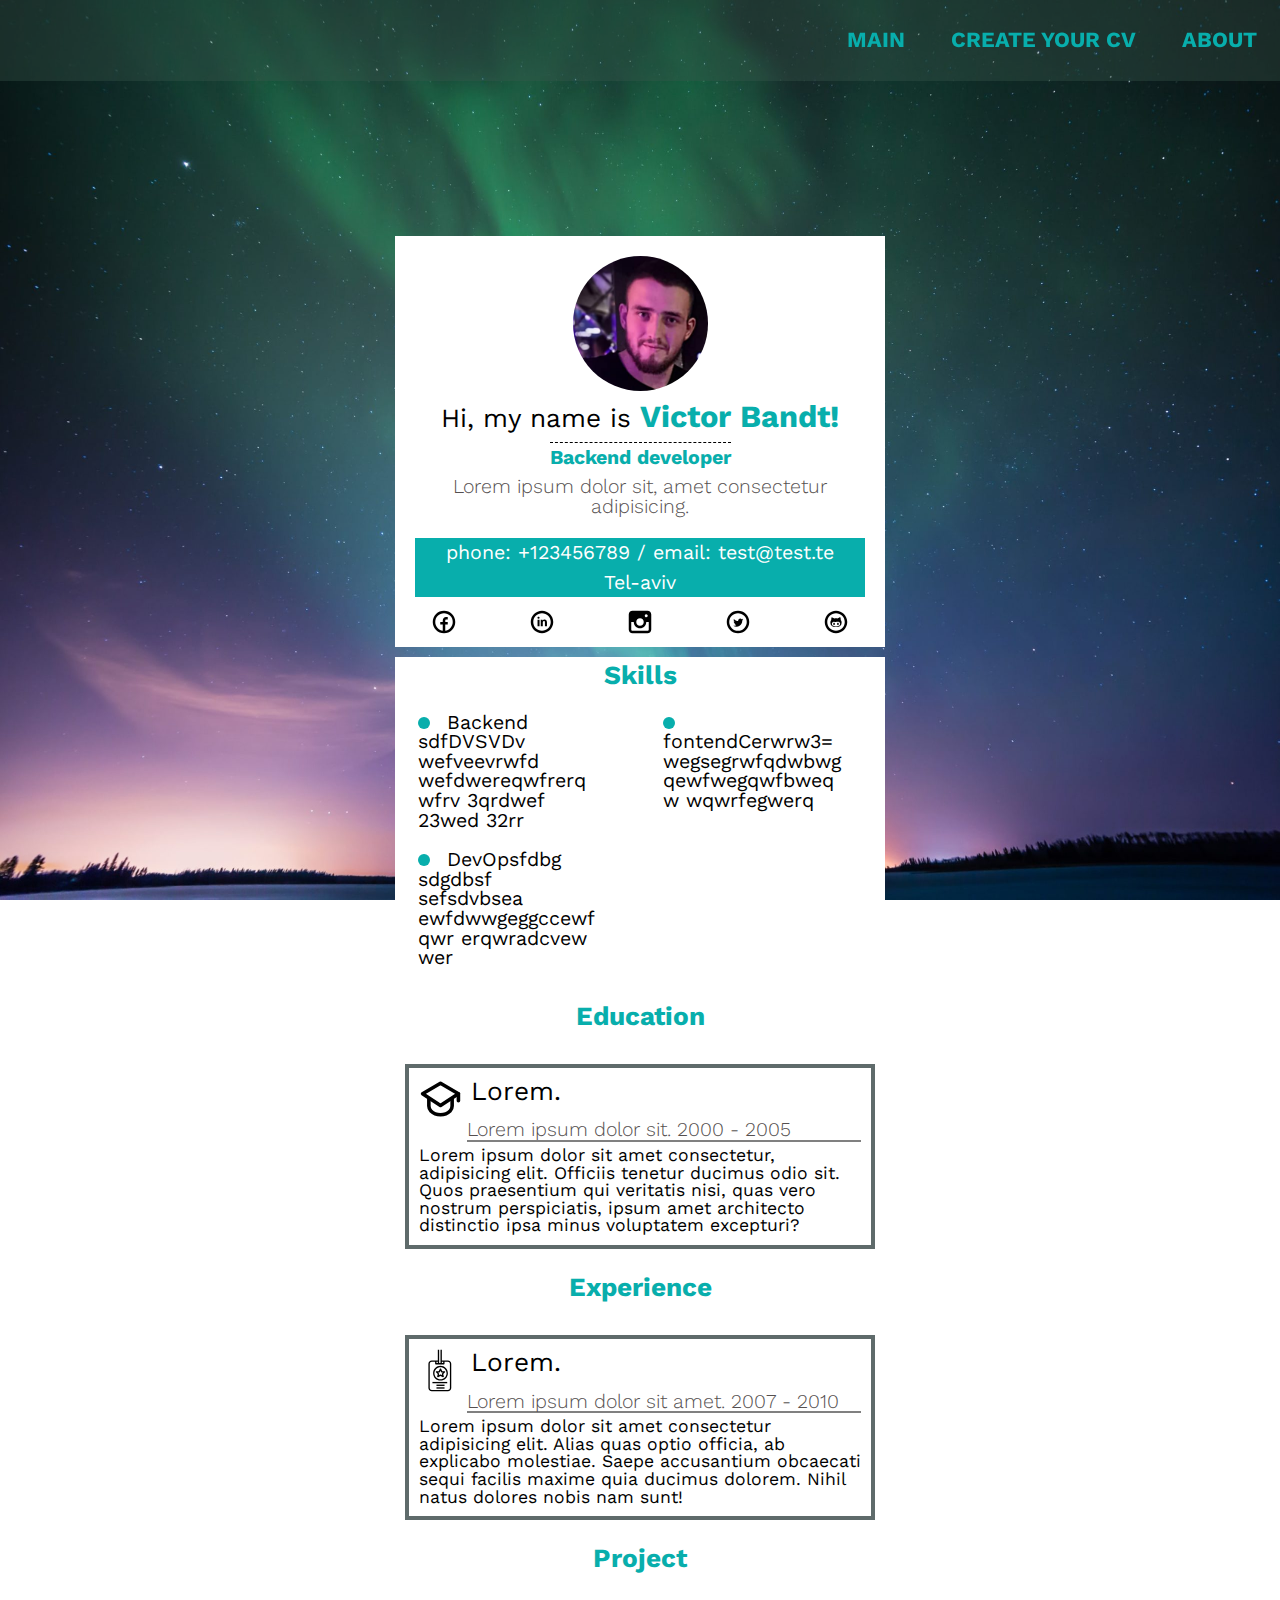
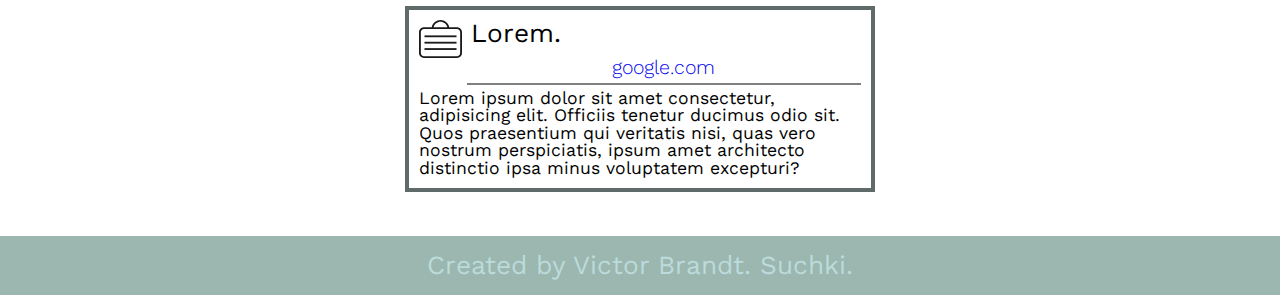
==== index.html @ d32e95c7 "first commit" ====
<!DOCTYPE html>
<html lang="en">

<head>
    <meta charset="UTF-8">
    <meta http-equiv="X-UA-Compatible" content="IE=edge">
    <meta name="viewport" content="width=device-width">
    <link rel="stylesheet" href="/css/style.css">
    <title>Document</title>
</head>

<body>
    <div class="wrapper">
        <script src="https://ajax.googleapis.com/ajax/libs/jquery/2.2.0/jquery.min.js"></script>
        <script src="/js/script.js"></script>

        <header class="header">
                <div class="header_body">
                    <div class="header_burger">
                        <span></span>
                    </div>
                    <nav class="header_menu">
                        <ul class="header_list">
                            <li>
                                <a href="#" class="header_link"> Main</a>
                            </li>
                            <li>
                                <a href="person_form.html" class="header_link">Create your CV</a>
                            </li>
                            <li>
                                <a href="#" class="header_link">About</a>
                            </li>
                        </ul>
                    </nav>
                </div>
        </header>

        <div class="main">
            <div class="content">

                <div class="avatar_photo">
                    <img src="/img/ava.png" alt="">
                </div>
                <div class="person_name">
                    <p>Hi, my name is <span>Victor Bandt!</span></p>
                </div>
                <div class="profession">
                    <p>Backend developer</p>
                </div>
                <div class="about">
                    <p>Lorem ipsum dolor sit, amet consectetur adipisicing.</p>
                </div>
                <div class="contact">
                    <p>phone: +123456789 / email: test@test.te</p> 
                    <p>Tel-aviv</p>
                </div>

                <div class="social">
                    <div class="social_fb">
                        <img src="/img/fb.svg" alt="">
                    </div>
                    <div class="social_li">
                        <img src="/img/li.svg" alt="">
                    </div>
                    <div class="social_in">
                        <img src="/img/in.svg" alt="">
                    </div>
                    <div class="social_tw">
                        <img src="/img/tw.svg" alt="">
                    </div>
                    <div class="social_git">
                        <img src="/img/git.svg" alt="">
                    </div>
                </div>
            </div>

            <div class="skills_wrapper">
                <div class="skills">
                    <div class="skills_title">
                        <p>Skills</p>
                    </div>
                    <div class="skills_content">
                        <div class="skills_conten_item">
                            <p>Backend sdfDVSVDv wefveevrwfd wefdwereqwfrerqwfrv 3qrdwef 23wed 32rr</p>
                        </div>
                        <div class="skills_conten_item">
                            <p>fontendCerwrw3= wegsegrwfqdwbwgqewfwegqwfbweqw wqwrfegwerq</p>
                        </div>
                        <div class="skills_conten_item">
                            <p>DevOpsfdbg sdgdbsf sefsdvbsea ewfdwwgeggccewfqwr erqwradcvew wer</p>
                        </div>
                    </div>
                </div>
            </div>

            <div class="education_wrapper">
                <div class="education">
                    <div class="education_title">
                        <p>Education</p>
                    </div>
                    <div class="education_content">
                        <div class="education_content_item">
                            <div class="speciality">
                                <img src="/img/un.svg" alt="">
                                Lorem.
                            </div>
                            <div class="university">
                                Lorem ipsum dolor sit. 2000 - 2005
                            </div>
                            <div class="education_discription">
                                Lorem ipsum dolor sit amet consectetur, adipisicing elit. Officiis tenetur ducimus odio sit.
                                Quos praesentium qui veritatis nisi, quas vero nostrum perspiciatis, ipsum amet architecto
                                distinctio ipsa minus voluptatem excepturi?
                            </div>
                        </div>
                    </div>
                </div>
            </div>

            <div class="experience_wrapper">
                <div class="experience">
                    <div class="experience_title">
                        <p>Experience</p>
                    </div>
                    <div class="experience_content">
                        <div class="experience_content_item">
                            <div class="position">
                                <img src="/img/ex.svg" alt="">
                                Lorem.
                            </div>
                            <div class="company">
                                Lorem ipsum dolor sit amet. 2007 - 2010
                            </div>
                            <div class="experience_discription">
                                Lorem ipsum dolor sit amet consectetur adipisicing elit. Alias quas optio officia, ab
                                explicabo molestiae. Saepe accusantium obcaecati sequi facilis maxime quia ducimus dolorem.
                                Nihil natus dolores nobis nam sunt!
                            </div>
                        </div>
                    </div>

                </div>
            </div>

            <div class="project_wrapper">
                <div class="project">
                    <div class="project_title">
                        <p>Project</p>
                    </div>
                    <div class="project_content">
                        <div class="project_content_item">
                            <div class="project_name">
                                <img src="/img/project.svg" alt="">
                                Lorem.
                            </div>
                            <div class="project_url">
                                <a href="https://google.com">google.com</a>
                            </div>
                            <div class="project_discription">
                                Lorem ipsum dolor sit amet consectetur, adipisicing elit. Officiis tenetur ducimus odio sit.
                                Quos praesentium qui veritatis nisi, quas vero nostrum perspiciatis, ipsum amet architecto
                                distinctio ipsa minus voluptatem excepturi?
                            </div>
                        </div>
                    </div>
                </div>

            </div>
        </div>

        <footer class="footer">
            <div class="footer__text">
                <p>Created by Victor Brandt. Suchki.</p>
            </div>
            
        </footer>
</body>

</html>
---- css/style.css ----
@import url("https://fonts.googleapis.com/css2?family=Work+Sans:ital,wght@0,100;0,200;0,300;0,400;0,500;0,600;0,700;0,800;0,900;1,100;1,200;1,300;1,400;1,500;1,600;1,700;1,800;1,900&display=swap");
* {
  padding: 0;
  margin: 0;
  border: 0;
}

*, *:before, *:after {
  -webkit-box-sizing: border-box;
  box-sizing: border-box;
}

:focus, :active {
  outline: none;
}

a:focus, a:active {
  outline: none;
}

nav, footer, header, aside {
  display: block;
}

html, body {
  height: 100%;
  width: 100%;
  font-size: 100%;
  line-height: 1;
  font-size: 14px;
  -ms-text-size-adjust: 100%;
  -moz-text-size-adjust: 100%;
  -webkit-text-size-adjust: 100%;
}

input, button, textarea {
  font-family: inherit;
}

input::-ms-clear {
  display: none;
}

button {
  cursor: pointer;
}

button::-moz-focus-inner {
  padding: 0;
  border: 0;
}

a, a:visited {
  text-decoration: none;
}

a:hover {
  text-decoration: none;
}

ul li {
  list-style: none;
}

img {
  vertical-align: top;
}

h1, h2, h3, h4, h5, h6 {
  font-size: inherit;
  font-weight: inherit;
}

body {
  background: url("/img/back.jpg") 0 0/100% 100% repeat;
  height: 100%;
  background-attachment: fixed;
}

.wrapper {
  margin: 40px 0px 20px 0px;
  font-family: "Work Sans";
  min-height: 100%;
  display: -webkit-box;
  display: -ms-flexbox;
  display: flex;
  -webkit-box-orient: vertical;
  -webkit-box-direction: normal;
      -ms-flex-direction: column;
          flex-direction: column;
}

.header {
  position: fixed;
  top: 0%;
  width: 100%;
  border: 20px;
  z-index: 50;
}
@media (min-width: 1180px) {
  .header {
    padding: calc(10px + 13 * ((100vw - 320px) / 960));
  }
}
@media (max-width: 1180px) {
  .header {
    padding: calc(10px + 13 * ((100vw - 320px) / 960));
  }
}

.header::before {
  content: "";
  position: absolute;
  top: 0;
  left: 0;
  width: 100%;
  height: 100%;
  background-color: #3a574e5d;
  z-index: 3;
}

.header_logo {
  -webkit-box-flex: 0;
      -ms-flex: 0 0 60px;
          flex: 0 0 60px;
  border-radius: 50%;
  overflow: hidden;
  z-index: 3;
}

.header_logo img {
  max-width: 100%;
}

.header_body {
  position: relative;
  display: -webkit-box;
  display: -ms-flexbox;
  display: flex;
  -webkit-box-pack: end;
      -ms-flex-pack: end;
          justify-content: end;
  -webkit-box-align: center;
      -ms-flex-align: center;
          align-items: center;
}
@media (min-width: 1180px) {
  .header_body {
    height: calc(15px + 19.5 * ((100vw - 320px) / 960));
  }
}
@media (max-width: 1180px) {
  .header_body {
    height: calc(15px + 19.5 * ((100vw - 320px) / 960));
  }
}

.header_list {
  display: -webkit-box;
  display: -ms-flexbox;
  display: flex;
}

.header_list li {
  list-style: none;
  z-index: 3;
}
@media (min-width: 1180px) {
  .header_list li {
    margin-left: calc(20px + 26 * ((100vw - 320px) / 960));
  }
}
@media (max-width: 1180px) {
  .header_list li {
    margin-left: calc(20px + 26 * ((100vw - 320px) / 960));
  }
}
.header_list li a {
  color: #08aeac;
  font-weight: bold;
}
@media (min-width: 1180px) {
  .header_list li a {
    font-size: calc(12px + 9.6 * ((100vw - 320px) / 960));
  }
}
@media (max-width: 1180px) {
  .header_list li a {
    font-size: calc(12px + 9.6 * ((100vw - 320px) / 960));
  }
}
.header_list li a:hover {
  color: #0460eb;
  -webkit-transition-duration: 1.5s;
          transition-duration: 1.5s;
}

.header_link {
  color: black;
  text-transform: uppercase;
  font-size: 18px;
  text-decoration: none;
}

.header_burger {
  display: none;
}

@media (max-width: 767px) {
  body.lock {
    overflow: hidden;
  }
}
@media (max-width: 767px) and (min-width: 1180px) {
  .header_body {
    height: calc(20px + 36 * ((100vw - 320px) / 960));
  }
}
@media (max-width: 767px) and (max-width: 1180px) {
  .header_body {
    height: calc(20px + 36 * ((100vw - 320px) / 960));
  }
}
@media (max-width: 767px) {
  .header_burger {
    display: block;
    position: relative;
    width: 30px;
    height: 20px;
    z-index: 3;
  }
}
@media (max-width: 767px) {
  .header_burger::after,
.header_burger::before {
    content: "";
    background-color: #08aeac;
    position: absolute;
    width: 100%;
    height: 2px;
    -webkit-transition: all 0.3s ease 0s;
    transition: all 0.3s ease 0s;
  }
}
@media (max-width: 767px) {
  .header_burger::before {
    top: 0;
  }
}
@media (max-width: 767px) {
  .header_burger::after {
    bottom: 0;
  }
}
@media (max-width: 767px) {
  .header_burger span {
    position: absolute;
    left: 0;
    width: 100%;
    height: 2px;
    top: 9px;
    background-color: #08aeac;
  }
}
@media (max-width: 767px) {
  .header_burger.active span {
    -webkit-transform: scale(0);
            transform: scale(0);
    -webkit-transition: all 0.3s ease 0s;
    transition: all 0.3s ease 0s;
  }
}
@media (max-width: 767px) {
  .header_burger.active::before {
    -webkit-transform: rotate(45deg);
            transform: rotate(45deg);
    top: 9px;
    -webkit-transition: all 0.3s ease 0s;
    transition: all 0.3s ease 0s;
  }
}
@media (max-width: 767px) {
  .header_burger.active::after {
    -webkit-transform: rotate(-45deg);
            transform: rotate(-45deg);
    bottom: 9px;
    -webkit-transition: all 0.3s ease 0s;
    transition: all 0.3s ease 0s;
  }
}
@media (max-width: 767px) {
  .header_menu {
    position: fixed;
    top: -100%;
    left: 0;
    width: 100%;
    height: 100%;
    background-color: #08aeac;
    padding: 70px 10px 20px 10px;
    overflow: auto;
    -webkit-transition: all 0.3s ease 0s;
    transition: all 0.3s ease 0s;
  }
}
@media (max-width: 767px) {
  .header_menu.active {
    top: 0;
    -webkit-transition: all 0.3s ease 0s;
    transition: all 0.3s ease 0s;
  }
}
@media (max-width: 767px) {
  .header_list {
    width: 100%;
    display: -webkit-box;
    display: -ms-flexbox;
    display: flex;
    -webkit-box-orient: vertical;
    -webkit-box-direction: normal;
        -ms-flex-direction: column;
            flex-direction: column;
    -webkit-box-pack: center;
        -ms-flex-pack: center;
            justify-content: center;
  }
}
@media (max-width: 767px) {
  .header_list li {
    margin: 30px auto;
    border-bottom: 2px solid #0460eb62;
  }
  .header_list li a {
    color: #cecef7;
    text-align: center;
  }
}
@media (max-width: 767px) and (min-width: 1180px) {
  .header_list li a {
    font-size: calc(14px + 70.2 * ((100vw - 320px) / 960));
  }
}
@media (max-width: 767px) and (max-width: 1180px) {
  .header_list li a {
    font-size: calc(14px + 70.2 * ((100vw - 320px) / 960));
  }
}
@media (max-width: 767px) {
  .header_list li a:hover {
    color: #efeff7;
  }
}
.main {
  -webkit-box-flex: 1;
      -ms-flex: 1 1 auto;
          flex: 1 1 auto;
}

.content {
  background-color: #ffffff;
  margin: 0px auto;
  display: -webkit-box;
  display: -ms-flexbox;
  display: flex;
  -webkit-box-orient: vertical;
  -webkit-box-direction: normal;
      -ms-flex-direction: column;
          flex-direction: column;
}
@media (min-width: 1180px) {
  .content {
    margin-top: calc(120px + 76 * ((100vw - 320px) / 960));
  }
}
@media (max-width: 1180px) {
  .content {
    margin-top: calc(120px + 76 * ((100vw - 320px) / 960));
  }
}
@media (min-width: 1180px) {
  .content {
    font-size: calc(12px + 27.6 * ((100vw - 320px) / 960));
  }
}
@media (max-width: 1180px) {
  .content {
    font-size: calc(12px + 27.6 * ((100vw - 320px) / 960));
  }
}
@media (min-width: 1180px) {
  .content {
    width: calc(300px + 190 * ((100vw - 320px) / 960));
  }
}
@media (max-width: 1180px) {
  .content {
    width: calc(300px + 190 * ((100vw - 320px) / 960));
  }
}

.avatar_photo {
  margin: 0px auto;
  margin-top: 20px;
  overflow: hidden;
}
@media (min-width: 1180px) {
  .avatar_photo {
    width: calc(50px + 85 * ((100vw - 320px) / 960));
  }
}
@media (max-width: 1180px) {
  .avatar_photo {
    width: calc(50px + 85 * ((100vw - 320px) / 960));
  }
}
@media (min-width: 1180px) {
  .avatar_photo {
    height: calc(50px + 85 * ((100vw - 320px) / 960));
  }
}
@media (max-width: 1180px) {
  .avatar_photo {
    height: calc(50px + 85 * ((100vw - 320px) / 960));
  }
}
.avatar_photo img {
  width: 100%;
  height: 100%;
  -o-object-fit: cover;
     object-fit: cover;
  border-radius: 50%;
}

.person_name {
  margin: 0px auto;
  margin-top: 10px;
}
@media (min-width: 1180px) {
  .person_name p {
    font-size: calc(14px + 12.2 * ((100vw - 320px) / 960));
  }
}
@media (max-width: 1180px) {
  .person_name p {
    font-size: calc(14px + 12.2 * ((100vw - 320px) / 960));
  }
}
.person_name p span {
  color: #08aeac;
  font-weight: bold;
}
@media (min-width: 1180px) {
  .person_name p span {
    font-size: calc(16px + 14.8 * ((100vw - 320px) / 960));
  }
}
@media (max-width: 1180px) {
  .person_name p span {
    font-size: calc(16px + 14.8 * ((100vw - 320px) / 960));
  }
}

.profession {
  margin: 0 auto;
  margin-top: 10px;
  border-top: 1px dashed black;
}
.profession p {
  color: #08aeac;
  font-weight: bold;
  margin-top: 5px;
}
@media (min-width: 1180px) {
  .profession p {
    font-size: calc(12px + 7.6 * ((100vw - 320px) / 960));
  }
}
@media (max-width: 1180px) {
  .profession p {
    font-size: calc(12px + 7.6 * ((100vw - 320px) / 960));
  }
}

.about {
  margin: 0 20px;
  margin-top: 10px;
}
@media (min-width: 1180px) {
  .about {
    margin-bottom: calc(5px + 6.5 * ((100vw - 320px) / 960));
  }
}
@media (max-width: 1180px) {
  .about {
    margin-bottom: calc(5px + 6.5 * ((100vw - 320px) / 960));
  }
}
.about p {
  font-weight: 300;
  text-align: center;
  color: #555050;
}
@media (min-width: 1180px) {
  .about p {
    font-size: calc(12px + 7.6 * ((100vw - 320px) / 960));
  }
}
@media (max-width: 1180px) {
  .about p {
    font-size: calc(12px + 7.6 * ((100vw - 320px) / 960));
  }
}

.contact {
  background-color: #08aeac;
  margin: 10px 20px;
  display: -webkit-box;
  display: -ms-flexbox;
  display: flex;
  -webkit-box-orient: vertical;
  -webkit-box-direction: normal;
      -ms-flex-direction: column;
          flex-direction: column;
}
@media (min-width: 1180px) {
  .contact {
    height: calc(30px + 29 * ((100vw - 320px) / 960));
  }
}
@media (max-width: 1180px) {
  .contact {
    height: calc(30px + 29 * ((100vw - 320px) / 960));
  }
}
.contact p {
  color: white;
  margin: auto auto;
}
@media (min-width: 1180px) {
  .contact p {
    font-size: calc(12px + 7.6 * ((100vw - 320px) / 960));
  }
}
@media (max-width: 1180px) {
  .contact p {
    font-size: calc(12px + 7.6 * ((100vw - 320px) / 960));
  }
}

.social {
  margin: 0px 0px;
  display: -webkit-box;
  display: -ms-flexbox;
  display: flex;
  width: 100%;
  -ms-flex-pack: distribute;
      justify-content: space-around;
  margin-bottom: 10px;
}
@media (min-width: 1180px) {
  .social .social_fb {
    height: calc(12px + 17.6 * ((100vw - 320px) / 960));
  }
}
@media (max-width: 1180px) {
  .social .social_fb {
    height: calc(12px + 17.6 * ((100vw - 320px) / 960));
  }
}
@media (min-width: 1180px) {
  .social .social_fb {
    width: calc(12px + 17.6 * ((100vw - 320px) / 960));
  }
}
@media (max-width: 1180px) {
  .social .social_fb {
    width: calc(12px + 17.6 * ((100vw - 320px) / 960));
  }
}
@media (min-width: 1180px) {
  .social .social_fb img {
    height: calc(12px + 17.6 * ((100vw - 320px) / 960));
  }
}
@media (max-width: 1180px) {
  .social .social_fb img {
    height: calc(12px + 17.6 * ((100vw - 320px) / 960));
  }
}
@media (min-width: 1180px) {
  .social .social_fb img {
    width: calc(12px + 17.6 * ((100vw - 320px) / 960));
  }
}
@media (max-width: 1180px) {
  .social .social_fb img {
    width: calc(12px + 17.6 * ((100vw - 320px) / 960));
  }
}
.social .social_fb:hover {
  background-color: rgba(0, 0, 255, 0.308);
  -webkit-transition-duration: 0.8s;
          transition-duration: 0.8s;
  border-radius: 70%;
}
@media (min-width: 1180px) {
  .social .social_li {
    height: calc(12px + 17.6 * ((100vw - 320px) / 960));
  }
}
@media (max-width: 1180px) {
  .social .social_li {
    height: calc(12px + 17.6 * ((100vw - 320px) / 960));
  }
}
@media (min-width: 1180px) {
  .social .social_li {
    width: calc(12px + 17.6 * ((100vw - 320px) / 960));
  }
}
@media (max-width: 1180px) {
  .social .social_li {
    width: calc(12px + 17.6 * ((100vw - 320px) / 960));
  }
}
@media (min-width: 1180px) {
  .social .social_li img {
    height: calc(12px + 17.6 * ((100vw - 320px) / 960));
  }
}
@media (max-width: 1180px) {
  .social .social_li img {
    height: calc(12px + 17.6 * ((100vw - 320px) / 960));
  }
}
@media (min-width: 1180px) {
  .social .social_li img {
    width: calc(12px + 17.6 * ((100vw - 320px) / 960));
  }
}
@media (max-width: 1180px) {
  .social .social_li img {
    width: calc(12px + 17.6 * ((100vw - 320px) / 960));
  }
}
.social .social_li:hover {
  background-color: rgba(0, 0, 255, 0.308);
  -webkit-transition-duration: 0.8s;
          transition-duration: 0.8s;
  border-radius: 70%;
}
@media (min-width: 1180px) {
  .social .social_in {
    height: calc(12px + 17.6 * ((100vw - 320px) / 960));
  }
}
@media (max-width: 1180px) {
  .social .social_in {
    height: calc(12px + 17.6 * ((100vw - 320px) / 960));
  }
}
@media (min-width: 1180px) {
  .social .social_in {
    width: calc(12px + 17.6 * ((100vw - 320px) / 960));
  }
}
@media (max-width: 1180px) {
  .social .social_in {
    width: calc(12px + 17.6 * ((100vw - 320px) / 960));
  }
}
@media (min-width: 1180px) {
  .social .social_in img {
    height: calc(12px + 17.6 * ((100vw - 320px) / 960));
  }
}
@media (max-width: 1180px) {
  .social .social_in img {
    height: calc(12px + 17.6 * ((100vw - 320px) / 960));
  }
}
@media (min-width: 1180px) {
  .social .social_in img {
    width: calc(12px + 17.6 * ((100vw - 320px) / 960));
  }
}
@media (max-width: 1180px) {
  .social .social_in img {
    width: calc(12px + 17.6 * ((100vw - 320px) / 960));
  }
}
.social .social_in:hover {
  background-color: rgba(0, 0, 255, 0.308);
  -webkit-transition-duration: 0.8s;
          transition-duration: 0.8s;
  border-radius: 20%;
}
@media (min-width: 1180px) {
  .social .social_tw {
    height: calc(12px + 17.6 * ((100vw - 320px) / 960));
  }
}
@media (max-width: 1180px) {
  .social .social_tw {
    height: calc(12px + 17.6 * ((100vw - 320px) / 960));
  }
}
@media (min-width: 1180px) {
  .social .social_tw {
    width: calc(12px + 17.6 * ((100vw - 320px) / 960));
  }
}
@media (max-width: 1180px) {
  .social .social_tw {
    width: calc(12px + 17.6 * ((100vw - 320px) / 960));
  }
}
@media (min-width: 1180px) {
  .social .social_tw img {
    height: calc(12px + 17.6 * ((100vw - 320px) / 960));
  }
}
@media (max-width: 1180px) {
  .social .social_tw img {
    height: calc(12px + 17.6 * ((100vw - 320px) / 960));
  }
}
@media (min-width: 1180px) {
  .social .social_tw img {
    width: calc(12px + 17.6 * ((100vw - 320px) / 960));
  }
}
@media (max-width: 1180px) {
  .social .social_tw img {
    width: calc(12px + 17.6 * ((100vw - 320px) / 960));
  }
}
.social .social_tw:hover {
  background-color: rgba(0, 0, 255, 0.308);
  border-radius: 70%;
  -webkit-transition-duration: 0.8s;
          transition-duration: 0.8s;
}
@media (min-width: 1180px) {
  .social .social_git {
    height: calc(12px + 17.6 * ((100vw - 320px) / 960));
  }
}
@media (max-width: 1180px) {
  .social .social_git {
    height: calc(12px + 17.6 * ((100vw - 320px) / 960));
  }
}
@media (min-width: 1180px) {
  .social .social_git {
    width: calc(12px + 17.6 * ((100vw - 320px) / 960));
  }
}
@media (max-width: 1180px) {
  .social .social_git {
    width: calc(12px + 17.6 * ((100vw - 320px) / 960));
  }
}
@media (min-width: 1180px) {
  .social .social_git img {
    height: calc(12px + 17.6 * ((100vw - 320px) / 960));
  }
}
@media (max-width: 1180px) {
  .social .social_git img {
    height: calc(12px + 17.6 * ((100vw - 320px) / 960));
  }
}
@media (min-width: 1180px) {
  .social .social_git img {
    width: calc(12px + 17.6 * ((100vw - 320px) / 960));
  }
}
@media (max-width: 1180px) {
  .social .social_git img {
    width: calc(12px + 17.6 * ((100vw - 320px) / 960));
  }
}
.social .social_git:hover {
  background-color: rgba(0, 0, 255, 0.308);
  border-radius: 70%;
  -webkit-transition-duration: 0.8s;
          transition-duration: 0.8s;
}

.skills {
  background-color: #ffffff;
  margin: 0px auto;
  margin-top: 10px;
  display: -webkit-box;
  display: -ms-flexbox;
  display: flex;
  -webkit-box-orient: vertical;
  -webkit-box-direction: normal;
      -ms-flex-direction: column;
          flex-direction: column;
}
@media (min-width: 1180px) {
  .skills {
    width: calc(300px + 190 * ((100vw - 320px) / 960));
  }
}
@media (max-width: 1180px) {
  .skills {
    width: calc(300px + 190 * ((100vw - 320px) / 960));
  }
}

.skills_title {
  display: -webkit-box;
  display: -ms-flexbox;
  display: flex;
  -webkit-box-orient: vertical;
  -webkit-box-direction: normal;
      -ms-flex-direction: column;
          flex-direction: column;
  margin: 0px auto;
  width: 100%;
  cursor: pointer;
}
@media (min-width: 1180px) {
  .skills_title {
    height: calc(20px + 16 * ((100vw - 320px) / 960));
  }
}
@media (max-width: 1180px) {
  .skills_title {
    height: calc(20px + 16 * ((100vw - 320px) / 960));
  }
}
.skills_title p {
  margin: auto auto;
  color: #08aeac;
  font-weight: bold;
}
@media (min-width: 1180px) {
  .skills_title p {
    font-size: calc(14px + 12.2 * ((100vw - 320px) / 960));
  }
}
@media (max-width: 1180px) {
  .skills_title p {
    font-size: calc(14px + 12.2 * ((100vw - 320px) / 960));
  }
}

.skills_title:hover {
  background-color: #08aeac;
  -webkit-transition-duration: 1.5s;
          transition-duration: 1.5s;
}
.skills_title:hover p {
  color: white;
  -webkit-transition-duration: 1.5s;
          transition-duration: 1.5s;
}

.skills_content {
  margin-top: 20px;
  display: -webkit-box;
  display: -ms-flexbox;
  display: flex;
  -ms-flex-wrap: wrap;
      flex-wrap: wrap;
  -webkit-box-pack: justify;
      -ms-flex-pack: justify;
          justify-content: space-between;
}

@media (min-width: 1180px) {
  .skills_conten_item {
    width: calc(150px + 95 * ((100vw - 320px) / 960));
  }
}
@media (max-width: 1180px) {
  .skills_conten_item {
    width: calc(150px + 95 * ((100vw - 320px) / 960));
  }
}
.skills_conten_item p {
  margin-bottom: 20px;
  word-wrap: break-word;
  text-align: left;
}
@media (min-width: 1180px) {
  .skills_conten_item p {
    margin-left: calc(10px + 13 * ((100vw - 320px) / 960));
  }
}
@media (max-width: 1180px) {
  .skills_conten_item p {
    margin-left: calc(10px + 13 * ((100vw - 320px) / 960));
  }
}
@media (min-width: 1180px) {
  .skills_conten_item p {
    width: calc(100px + 80 * ((100vw - 320px) / 960));
  }
}
@media (max-width: 1180px) {
  .skills_conten_item p {
    width: calc(100px + 80 * ((100vw - 320px) / 960));
  }
}
@media (min-width: 1180px) {
  .skills_conten_item p {
    font-size: calc(12px + 7.6 * ((100vw - 320px) / 960));
  }
}
@media (max-width: 1180px) {
  .skills_conten_item p {
    font-size: calc(12px + 7.6 * ((100vw - 320px) / 960));
  }
}
.skills_conten_item p:before {
  content: " ";
  background-color: #08aeac;
  display: inline-block;
  border-radius: 50%;
}
@media (min-width: 1180px) {
  .skills_conten_item p:before {
    width: calc(6px + 5.8 * ((100vw - 320px) / 960));
  }
}
@media (max-width: 1180px) {
  .skills_conten_item p:before {
    width: calc(6px + 5.8 * ((100vw - 320px) / 960));
  }
}
@media (min-width: 1180px) {
  .skills_conten_item p:before {
    height: calc(6px + 5.8 * ((100vw - 320px) / 960));
  }
}
@media (max-width: 1180px) {
  .skills_conten_item p:before {
    height: calc(6px + 5.8 * ((100vw - 320px) / 960));
  }
}
@media (min-width: 1180px) {
  .skills_conten_item p:before {
    margin-right: calc(8px + 9.4 * ((100vw - 320px) / 960));
  }
}
@media (max-width: 1180px) {
  .skills_conten_item p:before {
    margin-right: calc(8px + 9.4 * ((100vw - 320px) / 960));
  }
}

.education {
  background-color: #ffffff;
  margin: 0px auto;
  margin-top: 10px;
  display: -webkit-box;
  display: -ms-flexbox;
  display: flex;
  -webkit-box-orient: vertical;
  -webkit-box-direction: normal;
      -ms-flex-direction: column;
          flex-direction: column;
}
@media (min-width: 1180px) {
  .education {
    width: calc(300px + 190 * ((100vw - 320px) / 960));
  }
}
@media (max-width: 1180px) {
  .education {
    width: calc(300px + 190 * ((100vw - 320px) / 960));
  }
}

.education_title {
  display: -webkit-box;
  display: -ms-flexbox;
  display: flex;
  -webkit-box-orient: vertical;
  -webkit-box-direction: normal;
      -ms-flex-direction: column;
          flex-direction: column;
  margin: 0px auto;
  width: 100%;
  cursor: pointer;
}
@media (min-width: 1180px) {
  .education_title {
    height: calc(20px + 16 * ((100vw - 320px) / 960));
  }
}
@media (max-width: 1180px) {
  .education_title {
    height: calc(20px + 16 * ((100vw - 320px) / 960));
  }
}
.education_title p {
  margin: auto auto;
  color: #08aeac;
  font-weight: bold;
}
@media (min-width: 1180px) {
  .education_title p {
    font-size: calc(14px + 12.2 * ((100vw - 320px) / 960));
  }
}
@media (max-width: 1180px) {
  .education_title p {
    font-size: calc(14px + 12.2 * ((100vw - 320px) / 960));
  }
}

.education_title:hover {
  background-color: #08aeac;
  -webkit-transition-duration: 1.5s;
          transition-duration: 1.5s;
}
.education_title:hover p {
  color: white;
  -webkit-transition-duration: 1.5s;
          transition-duration: 1.5s;
}

.education_content {
  margin-top: 20px;
  display: -webkit-box;
  display: -ms-flexbox;
  display: flex;
  -ms-flex-wrap: wrap;
      flex-wrap: wrap;
  -webkit-box-pack: justify;
      -ms-flex-pack: justify;
          justify-content: space-between;
}

.education_content_item {
  margin: 10px;
  padding: 10px;
  border: 4px solid rgba(42, 58, 58, 0.753);
}

@media (min-width: 1180px) {
  .speciality {
    font-size: calc(14px + 12.2 * ((100vw - 320px) / 960));
  }
}
@media (max-width: 1180px) {
  .speciality {
    font-size: calc(14px + 12.2 * ((100vw - 320px) / 960));
  }
}
@media (min-width: 1180px) {
  .speciality img {
    width: calc(22px + 20.6 * ((100vw - 320px) / 960));
  }
}
@media (max-width: 1180px) {
  .speciality img {
    width: calc(22px + 20.6 * ((100vw - 320px) / 960));
  }
}

.university {
  border-bottom: 2px solid gray;
  font-weight: 300;
  color: #555050;
}
@media (min-width: 1180px) {
  .university {
    margin-left: calc(25px + 22.5 * ((100vw - 320px) / 960));
  }
}
@media (max-width: 1180px) {
  .university {
    margin-left: calc(25px + 22.5 * ((100vw - 320px) / 960));
  }
}
@media (min-width: 1180px) {
  .university {
    font-size: calc(12px + 7.6 * ((100vw - 320px) / 960));
  }
}
@media (max-width: 1180px) {
  .university {
    font-size: calc(12px + 7.6 * ((100vw - 320px) / 960));
  }
}

.education_discription {
  margin-top: 5px;
}
@media (min-width: 1180px) {
  .education_discription {
    font-size: calc(12px + 5.6 * ((100vw - 320px) / 960));
  }
}
@media (max-width: 1180px) {
  .education_discription {
    font-size: calc(12px + 5.6 * ((100vw - 320px) / 960));
  }
}

.experience {
  background-color: #ffffff;
  margin: 0px auto;
  margin-top: 10px;
  display: -webkit-box;
  display: -ms-flexbox;
  display: flex;
  -webkit-box-orient: vertical;
  -webkit-box-direction: normal;
      -ms-flex-direction: column;
          flex-direction: column;
}
@media (min-width: 1180px) {
  .experience {
    width: calc(300px + 190 * ((100vw - 320px) / 960));
  }
}
@media (max-width: 1180px) {
  .experience {
    width: calc(300px + 190 * ((100vw - 320px) / 960));
  }
}

.experience_title {
  display: -webkit-box;
  display: -ms-flexbox;
  display: flex;
  -webkit-box-orient: vertical;
  -webkit-box-direction: normal;
      -ms-flex-direction: column;
          flex-direction: column;
  margin: 0px auto;
  width: 100%;
  cursor: pointer;
}
@media (min-width: 1180px) {
  .experience_title {
    height: calc(20px + 16 * ((100vw - 320px) / 960));
  }
}
@media (max-width: 1180px) {
  .experience_title {
    height: calc(20px + 16 * ((100vw - 320px) / 960));
  }
}
.experience_title p {
  margin: auto auto;
  color: #08aeac;
  font-weight: bold;
}
@media (min-width: 1180px) {
  .experience_title p {
    font-size: calc(14px + 12.2 * ((100vw - 320px) / 960));
  }
}
@media (max-width: 1180px) {
  .experience_title p {
    font-size: calc(14px + 12.2 * ((100vw - 320px) / 960));
  }
}

.experience_title:hover {
  background-color: #08aeac;
  -webkit-transition-duration: 1.5s;
          transition-duration: 1.5s;
}
.experience_title:hover p {
  color: white;
  -webkit-transition-duration: 1.5s;
          transition-duration: 1.5s;
}

.experience_content {
  margin-top: 20px;
  display: -webkit-box;
  display: -ms-flexbox;
  display: flex;
  -ms-flex-wrap: wrap;
      flex-wrap: wrap;
  -webkit-box-pack: justify;
      -ms-flex-pack: justify;
          justify-content: space-between;
}

.experience_content_item {
  margin: 10px;
  padding: 10px;
  border: 4px solid rgba(42, 58, 58, 0.753);
}

@media (min-width: 1180px) {
  .position {
    font-size: calc(14px + 12.2 * ((100vw - 320px) / 960));
  }
}
@media (max-width: 1180px) {
  .position {
    font-size: calc(14px + 12.2 * ((100vw - 320px) / 960));
  }
}
@media (min-width: 1180px) {
  .position img {
    width: calc(22px + 20.6 * ((100vw - 320px) / 960));
  }
}
@media (max-width: 1180px) {
  .position img {
    width: calc(22px + 20.6 * ((100vw - 320px) / 960));
  }
}

.company {
  border-bottom: 2px solid gray;
  font-weight: 300;
  color: #555050;
}
@media (min-width: 1180px) {
  .company {
    margin-left: calc(25px + 22.5 * ((100vw - 320px) / 960));
  }
}
@media (max-width: 1180px) {
  .company {
    margin-left: calc(25px + 22.5 * ((100vw - 320px) / 960));
  }
}
@media (min-width: 1180px) {
  .company {
    font-size: calc(12px + 7.6 * ((100vw - 320px) / 960));
  }
}
@media (max-width: 1180px) {
  .company {
    font-size: calc(12px + 7.6 * ((100vw - 320px) / 960));
  }
}

.experience_discription {
  margin-top: 5px;
}
@media (min-width: 1180px) {
  .experience_discription {
    font-size: calc(12px + 5.6 * ((100vw - 320px) / 960));
  }
}
@media (max-width: 1180px) {
  .experience_discription {
    font-size: calc(12px + 5.6 * ((100vw - 320px) / 960));
  }
}

.project {
  background-color: #ffffff;
  margin: 0px auto;
  margin-top: 10px;
  display: -webkit-box;
  display: -ms-flexbox;
  display: flex;
  -webkit-box-orient: vertical;
  -webkit-box-direction: normal;
      -ms-flex-direction: column;
          flex-direction: column;
}
@media (min-width: 1180px) {
  .project {
    width: calc(300px + 190 * ((100vw - 320px) / 960));
  }
}
@media (max-width: 1180px) {
  .project {
    width: calc(300px + 190 * ((100vw - 320px) / 960));
  }
}

.project_title {
  display: -webkit-box;
  display: -ms-flexbox;
  display: flex;
  -webkit-box-orient: vertical;
  -webkit-box-direction: normal;
      -ms-flex-direction: column;
          flex-direction: column;
  margin: 0px auto;
  width: 100%;
  cursor: pointer;
}
@media (min-width: 1180px) {
  .project_title {
    height: calc(20px + 16 * ((100vw - 320px) / 960));
  }
}
@media (max-width: 1180px) {
  .project_title {
    height: calc(20px + 16 * ((100vw - 320px) / 960));
  }
}
.project_title p {
  margin: auto auto;
  color: #08aeac;
  font-weight: bold;
}
@media (min-width: 1180px) {
  .project_title p {
    font-size: calc(14px + 12.2 * ((100vw - 320px) / 960));
  }
}
@media (max-width: 1180px) {
  .project_title p {
    font-size: calc(14px + 12.2 * ((100vw - 320px) / 960));
  }
}

.project_title:hover {
  background-color: #08aeac;
  -webkit-transition-duration: 1.5s;
          transition-duration: 1.5s;
}
.project_title:hover p {
  color: white;
  -webkit-transition-duration: 1.5s;
          transition-duration: 1.5s;
}

.project_content {
  margin-top: 20px;
  display: -webkit-box;
  display: -ms-flexbox;
  display: flex;
  -ms-flex-wrap: wrap;
      flex-wrap: wrap;
  -webkit-box-pack: justify;
      -ms-flex-pack: justify;
          justify-content: space-between;
}

.project_content_item {
  margin: 10px;
  padding: 10px;
  border: 4px solid rgba(42, 58, 58, 0.753);
}

@media (min-width: 1180px) {
  .project_name {
    font-size: calc(14px + 12.2 * ((100vw - 320px) / 960));
  }
}
@media (max-width: 1180px) {
  .project_name {
    font-size: calc(14px + 12.2 * ((100vw - 320px) / 960));
  }
}
@media (min-width: 1180px) {
  .project_name img {
    width: calc(22px + 20.6 * ((100vw - 320px) / 960));
  }
}
@media (max-width: 1180px) {
  .project_name img {
    width: calc(22px + 20.6 * ((100vw - 320px) / 960));
  }
}

.project_url {
  padding-bottom: 5px;
  border-bottom: 2px solid gray;
  font-weight: 300;
  text-align: center;
  color: #555050;
}
@media (min-width: 1180px) {
  .project_url {
    margin-left: calc(25px + 22.5 * ((100vw - 320px) / 960));
  }
}
@media (max-width: 1180px) {
  .project_url {
    margin-left: calc(25px + 22.5 * ((100vw - 320px) / 960));
  }
}
@media (min-width: 1180px) {
  .project_url {
    font-size: calc(12px + 7.6 * ((100vw - 320px) / 960));
  }
}
@media (max-width: 1180px) {
  .project_url {
    font-size: calc(12px + 7.6 * ((100vw - 320px) / 960));
  }
}

.project_discription {
  margin-top: 5px;
}
@media (min-width: 1180px) {
  .project_discription {
    font-size: calc(12px + 5.6 * ((100vw - 320px) / 960));
  }
}
@media (max-width: 1180px) {
  .project_discription {
    font-size: calc(12px + 5.6 * ((100vw - 320px) / 960));
  }
}

.footer {
  background-color: #58867898;
  display: -webkit-box;
  display: -ms-flexbox;
  display: flex;
  -webkit-box-pack: center;
      -ms-flex-pack: center;
          justify-content: center;
}
@media (min-width: 1180px) {
  .footer {
    margin-top: calc(15px + 19.5 * ((100vw - 320px) / 960));
  }
}
@media (max-width: 1180px) {
  .footer {
    margin-top: calc(15px + 19.5 * ((100vw - 320px) / 960));
  }
}
@media (min-width: 1180px) {
  .footer {
    height: calc(30px + 29 * ((100vw - 320px) / 960));
  }
}
@media (max-width: 1180px) {
  .footer {
    height: calc(30px + 29 * ((100vw - 320px) / 960));
  }
}

.footer__text {
  color: #bcdbdb;
  margin: auto auto;
}
@media (min-width: 1180px) {
  .footer__text {
    font-size: calc(14px + 12.2 * ((100vw - 320px) / 960));
  }
}
@media (max-width: 1180px) {
  .footer__text {
    font-size: calc(14px + 12.2 * ((100vw - 320px) / 960));
  }
}

.main {
  display: -webkit-box;
  display: -ms-flexbox;
  display: flex;
  -webkit-box-orient: vertical;
  -webkit-box-direction: normal;
      -ms-flex-direction: column;
          flex-direction: column;
  -webkit-box-pack: justify;
      -ms-flex-pack: justify;
          justify-content: space-between;
}
.main .form_wrapper {
  margin: 5px 20px;
}
.main .row {
  display: -webkit-box;
  display: -ms-flexbox;
  display: flex;
  -webkit-box-pack: justify;
      -ms-flex-pack: justify;
          justify-content: space-between;
}
.main .form_lable {
  margin: auto 0;
}
@media (min-width: 1180px) {
  .main .form_lable {
    font-size: calc(12px + 9.6 * ((100vw - 320px) / 960));
  }
}
@media (max-width: 1180px) {
  .main .form_lable {
    font-size: calc(12px + 9.6 * ((100vw - 320px) / 960));
  }
}
.main .form_lable_summary {
  margin-top: 18px;
}
@media (min-width: 1180px) {
  .main .form_lable_summary {
    font-size: calc(12px + 9.6 * ((100vw - 320px) / 960));
  }
}
@media (max-width: 1180px) {
  .main .form_lable_summary {
    font-size: calc(12px + 9.6 * ((100vw - 320px) / 960));
  }
}
.main .form_input {
  width: 70%;
}
.main input[type=text], .main textarea {
  width: 100%;
  margin-top: 20px;
  border: 1px solid #ccc;
  border-radius: 4px;
  -webkit-box-sizing: border-box;
          box-sizing: border-box;
  resize: vertical;
  background-color: #08aeab18;
}
@media (min-width: 1180px) {
  .main input[type=text], .main textarea {
    padding: calc(4px + 7.2 * ((100vw - 320px) / 960));
  }
}
@media (max-width: 1180px) {
  .main input[type=text], .main textarea {
    padding: calc(4px + 7.2 * ((100vw - 320px) / 960));
  }
}
.main .row_submit {
  margin-top: 20px;
  display: -webkit-box;
  display: -ms-flexbox;
  display: flex;
  -webkit-box-pack: end;
      -ms-flex-pack: end;
          justify-content: end;
}
.main input[type=submit] {
  background-color: #0a5eac;
  color: white;
  padding: 20px;
  border: none;
  border-radius: 4px;
  cursor: pointer;
  width: 70%;
}
.main input[type=submit]:hover {
  background-color: #3a91e2;
}

.form_title {
  margin: 0 auto;
  color: #08aeac;
}
@media (min-width: 1180px) {
  .form_title {
    font-size: calc(14px + 16.2 * ((100vw - 320px) / 960));
  }
}
@media (max-width: 1180px) {
  .form_title {
    font-size: calc(14px + 16.2 * ((100vw - 320px) / 960));
  }
}
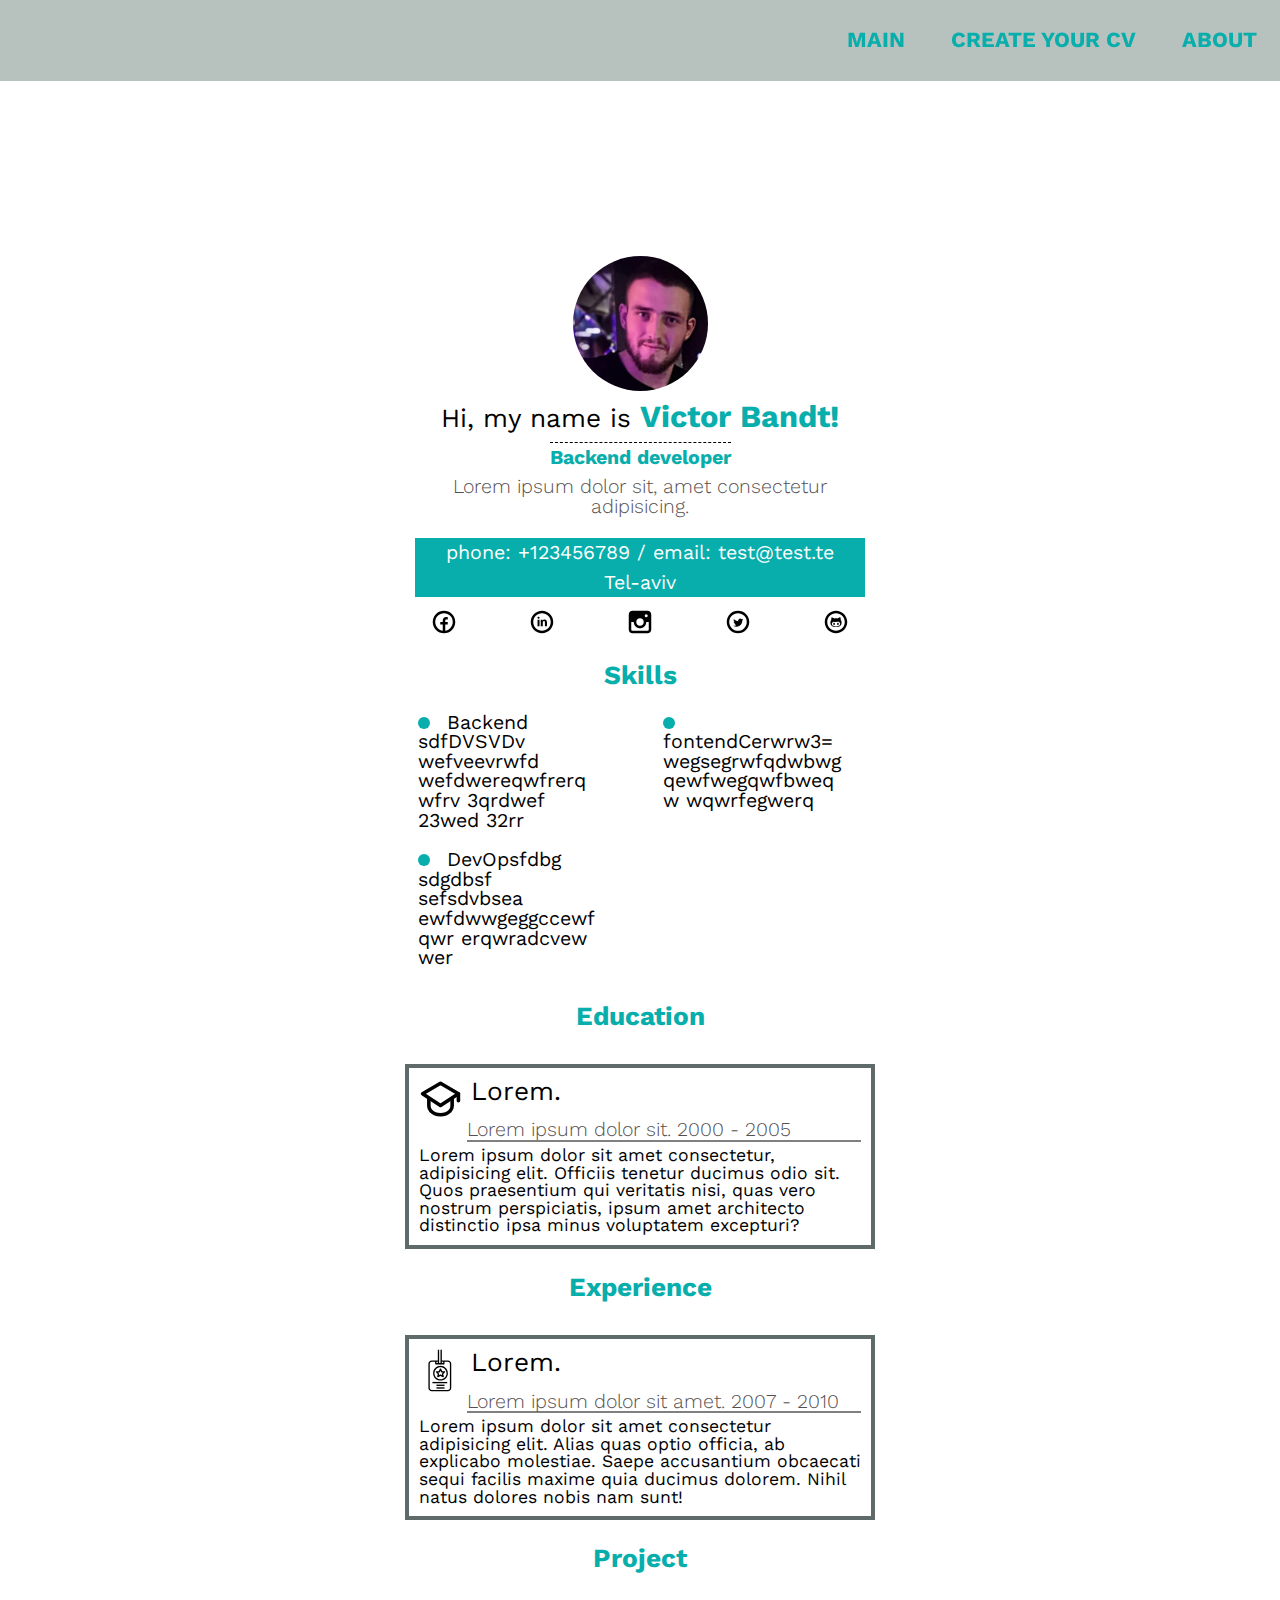
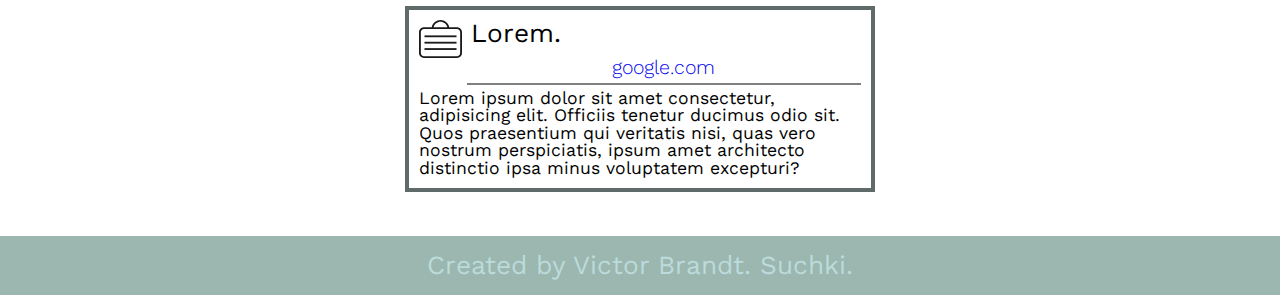
==== commit 56e6b3ea: "commit 2" ====
--- a/index.html
+++ b/index.html
@@ -5,14 +5,14 @@
     <meta charset="UTF-8">
     <meta http-equiv="X-UA-Compatible" content="IE=edge">
     <meta name="viewport" content="width=device-width">
-    <link rel="stylesheet" href="/css/style.css">
+    <link rel="stylesheet" href="css/style.css">
     <title>Document</title>
 </head>
 
 <body>
     <div class="wrapper">
         <script src="https://ajax.googleapis.com/ajax/libs/jquery/2.2.0/jquery.min.js"></script>
-        <script src="/js/script.js"></script>
+        <script src="js/script.js"></script>
 
         <header class="header">
                 <div class="header_body">
@@ -39,7 +39,7 @@
             <div class="content">
 
                 <div class="avatar_photo">
-                    <img src="/img/ava.png" alt="">
+                    <img src="img/ava.png" alt="">
                 </div>
                 <div class="person_name">
                     <p>Hi, my name is <span>Victor Bandt!</span></p>
@@ -57,19 +57,19 @@
 
                 <div class="social">
                     <div class="social_fb">
-                        <img src="/img/fb.svg" alt="">
+                        <img src="img/fb.svg" alt="">
                     </div>
                     <div class="social_li">
-                        <img src="/img/li.svg" alt="">
+                        <img src="img/li.svg" alt="">
                     </div>
                     <div class="social_in">
-                        <img src="/img/in.svg" alt="">
+                        <img src="img/in.svg" alt="">
                     </div>
                     <div class="social_tw">
-                        <img src="/img/tw.svg" alt="">
+                        <img src="img/tw.svg" alt="">
                     </div>
                     <div class="social_git">
-                        <img src="/img/git.svg" alt="">
+                        <img src="img/git.svg" alt="">
                     </div>
                 </div>
             </div>
@@ -125,7 +125,7 @@
                     <div class="experience_content">
                         <div class="experience_content_item">
                             <div class="position">
-                                <img src="/img/ex.svg" alt="">
+                                <img src="img/ex.svg" alt="">
                                 Lorem.
                             </div>
                             <div class="company">
@@ -150,7 +150,7 @@
                     <div class="project_content">
                         <div class="project_content_item">
                             <div class="project_name">
-                                <img src="/img/project.svg" alt="">
+                                <img src="img/project.svg" alt="">
                                 Lorem.
                             </div>
                             <div class="project_url">
--- a/css/style.css
+++ b/css/style.css
@@ -72,7 +72,7 @@
 }
 
 body {
-  background: url("/img/back.jpg") 0 0/100% 100% repeat;
+  background: url("https://raw.githubusercontent.com/VicGjb/cvsite/main/img/back.jpg") 0 0/100% 100% repeat;
   height: 100%;
   background-attachment: fixed;
 }
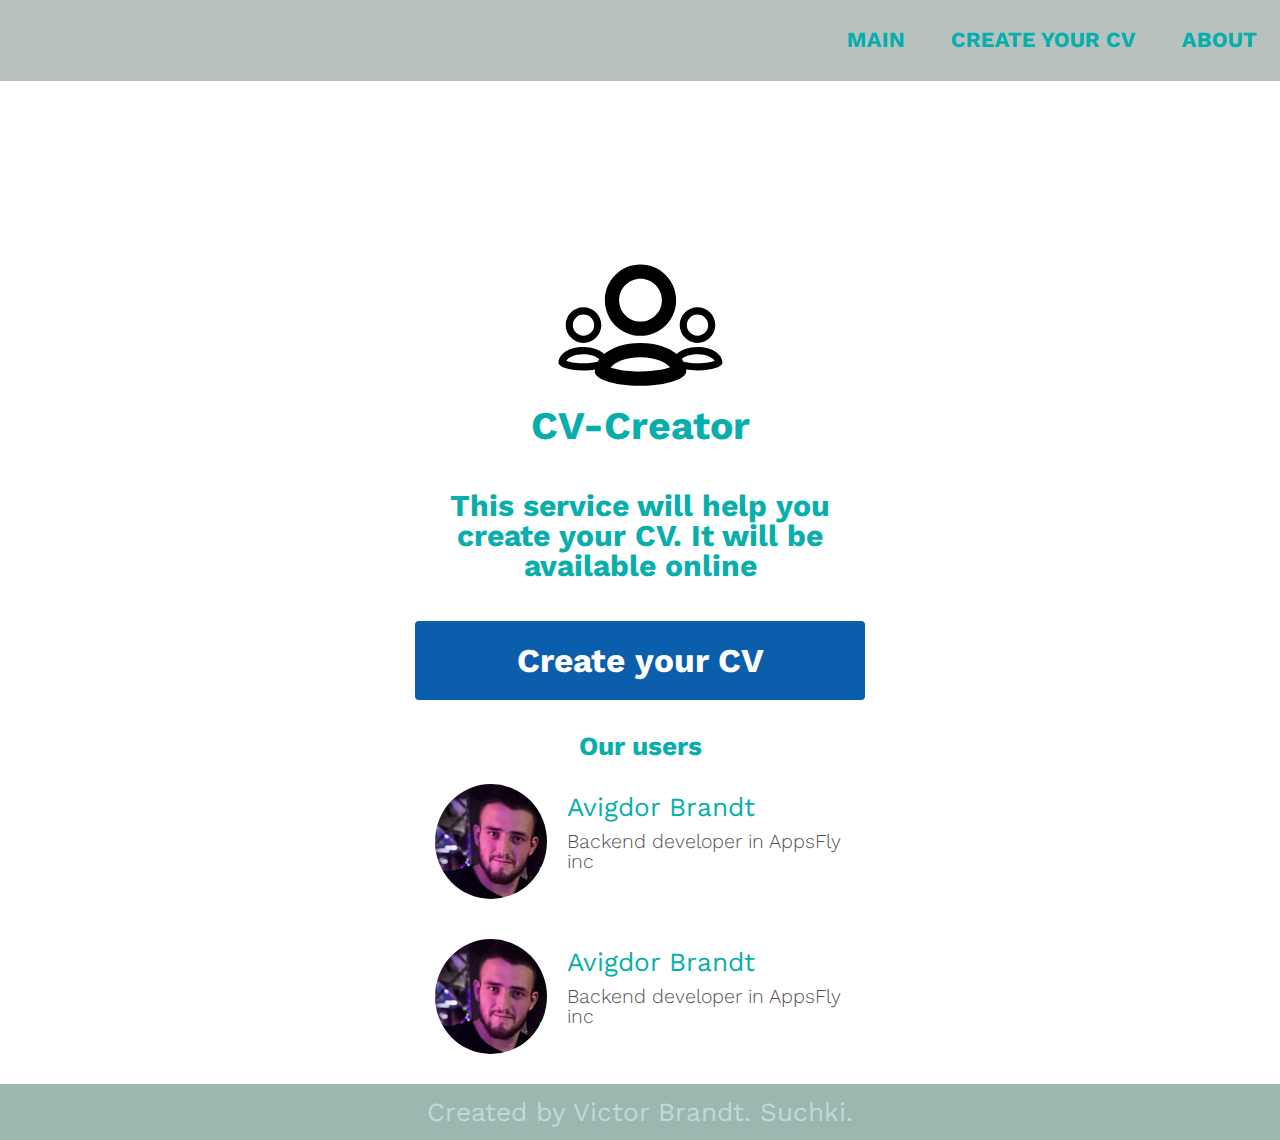
==== commit 10bbc73c: "main_page" ====
--- a/index.html
+++ b/index.html
@@ -22,13 +22,13 @@
                     <nav class="header_menu">
                         <ul class="header_list">
                             <li>
-                                <a href="#" class="header_link"> Main</a>
+                                <a href="index.html" class="header_link"> Main</a>
                             </li>
                             <li>
                                 <a href="person_form.html" class="header_link">Create your CV</a>
                             </li>
                             <li>
-                                <a href="#" class="header_link">About</a>
+                                <a href="person_detaile.html" class="header_link">About</a>
                             </li>
                         </ul>
                     </nav>
@@ -37,143 +37,47 @@
 
         <div class="main">
             <div class="content">
+                <div class="index_logo">
+                    <img src="img/LOGO.svg" alt="">
+                </div>
+                <div class="hello_title">
+                    <div>CV-Creator</div>  This service will help you create your CV. It will be available online
+                </div>
+                <div class="start_button">
+                    <button ref="person_form.html">Create your CV</button>
+                    <!-- <input type="submit" value="Submit"> -->
+                </div>
+            </div> 
 
-                <div class="avatar_photo">
-                    <img src="img/ava.png" alt="">
-                </div>
-                <div class="person_name">
-                    <p>Hi, my name is <span>Victor Bandt!</span></p>
-                </div>
-                <div class="profession">
-                    <p>Backend developer</p>
-                </div>
-                <div class="about">
-                    <p>Lorem ipsum dolor sit, amet consectetur adipisicing.</p>
-                </div>
-                <div class="contact">
-                    <p>phone: +123456789 / email: test@test.te</p> 
-                    <p>Tel-aviv</p>
-                </div>
+            <div class="example_wrapper">
+                <div class="exampeles">
+                    <div class="exampeles_title">
+                        <p>Our users</p>
+                    </div>
+                    <div class="exampele_content">
+                        <div class="exampele__person">
+                            <img src="img/ava.png" alt="">
+                            <div class="user_info">Avigdor Brandt <p>Backend developer in AppsFly inc</p></div>
+                        </div>
+                    </div>
 
-                <div class="social">
-                    <div class="social_fb">
-                        <img src="img/fb.svg" alt="">
-                    </div>
-                    <div class="social_li">
-                        <img src="img/li.svg" alt="">
-                    </div>
-                    <div class="social_in">
-                        <img src="img/in.svg" alt="">
-                    </div>
-                    <div class="social_tw">
-                        <img src="img/tw.svg" alt="">
-                    </div>
-                    <div class="social_git">
-                        <img src="img/git.svg" alt="">
-                    </div>
-                </div>
-            </div>
-
-            <div class="skills_wrapper">
-                <div class="skills">
-                    <div class="skills_title">
-                        <p>Skills</p>
-                    </div>
-                    <div class="skills_content">
-                        <div class="skills_conten_item">
-                            <p>Backend sdfDVSVDv wefveevrwfd wefdwereqwfrerqwfrv 3qrdwef 23wed 32rr</p>
-                        </div>
-                        <div class="skills_conten_item">
-                            <p>fontendCerwrw3= wegsegrwfqdwbwgqewfwegqwfbweqw wqwrfegwerq</p>
-                        </div>
-                        <div class="skills_conten_item">
-                            <p>DevOpsfdbg sdgdbsf sefsdvbsea ewfdwwgeggccewfqwr erqwradcvew wer</p>
+                    <div class="exampele_content">
+                        <div class="exampele__person">
+                            <img src="img/ava.png" alt="">
+                            <div class="user_info">Avigdor Brandt <p>Backend developer in AppsFly inc</p></div>
                         </div>
                     </div>
                 </div>
             </div>
+        </div>
 
-            <div class="education_wrapper">
-                <div class="education">
-                    <div class="education_title">
-                        <p>Education</p>
-                    </div>
-                    <div class="education_content">
-                        <div class="education_content_item">
-                            <div class="speciality">
-                                <img src="/img/un.svg" alt="">
-                                Lorem.
-                            </div>
-                            <div class="university">
-                                Lorem ipsum dolor sit. 2000 - 2005
-                            </div>
-                            <div class="education_discription">
-                                Lorem ipsum dolor sit amet consectetur, adipisicing elit. Officiis tenetur ducimus odio sit.
-                                Quos praesentium qui veritatis nisi, quas vero nostrum perspiciatis, ipsum amet architecto
-                                distinctio ipsa minus voluptatem excepturi?
-                            </div>
-                        </div>
-                    </div>
-                </div>
-            </div>
-
-            <div class="experience_wrapper">
-                <div class="experience">
-                    <div class="experience_title">
-                        <p>Experience</p>
-                    </div>
-                    <div class="experience_content">
-                        <div class="experience_content_item">
-                            <div class="position">
-                                <img src="img/ex.svg" alt="">
-                                Lorem.
-                            </div>
-                            <div class="company">
-                                Lorem ipsum dolor sit amet. 2007 - 2010
-                            </div>
-                            <div class="experience_discription">
-                                Lorem ipsum dolor sit amet consectetur adipisicing elit. Alias quas optio officia, ab
-                                explicabo molestiae. Saepe accusantium obcaecati sequi facilis maxime quia ducimus dolorem.
-                                Nihil natus dolores nobis nam sunt!
-                            </div>
-                        </div>
-                    </div>
-
-                </div>
-            </div>
-
-            <div class="project_wrapper">
-                <div class="project">
-                    <div class="project_title">
-                        <p>Project</p>
-                    </div>
-                    <div class="project_content">
-                        <div class="project_content_item">
-                            <div class="project_name">
-                                <img src="img/project.svg" alt="">
-                                Lorem.
-                            </div>
-                            <div class="project_url">
-                                <a href="https://google.com">google.com</a>
-                            </div>
-                            <div class="project_discription">
-                                Lorem ipsum dolor sit amet consectetur, adipisicing elit. Officiis tenetur ducimus odio sit.
-                                Quos praesentium qui veritatis nisi, quas vero nostrum perspiciatis, ipsum amet architecto
-                                distinctio ipsa minus voluptatem excepturi?
-                            </div>
-                        </div>
-                    </div>
-                </div>
-
-            </div>
-        </div>
 
         <footer class="footer">
             <div class="footer__text">
                 <p>Created by Victor Brandt. Suchki.</p>
             </div>
-            
         </footer>
+    </div>
 </body>
 
 </html>--- a/css/style.css
+++ b/css/style.css
@@ -433,6 +433,7 @@
 .person_name {
   margin: 0px auto;
   margin-top: 10px;
+  text-align: center;
 }
 @media (min-width: 1180px) {
   .person_name p {
@@ -1409,6 +1410,7 @@
 }
 
 .footer {
+  margin-top: 10px;
   background-color: #58867898;
   display: -webkit-box;
   display: -ms-flexbox;
@@ -1419,22 +1421,12 @@
 }
 @media (min-width: 1180px) {
   .footer {
-    margin-top: calc(15px + 19.5 * ((100vw - 320px) / 960));
+    height: calc(20px + 36 * ((100vw - 320px) / 960));
   }
 }
 @media (max-width: 1180px) {
   .footer {
-    margin-top: calc(15px + 19.5 * ((100vw - 320px) / 960));
-  }
-}
-@media (min-width: 1180px) {
-  .footer {
-    height: calc(30px + 29 * ((100vw - 320px) / 960));
-  }
-}
-@media (max-width: 1180px) {
-  .footer {
-    height: calc(30px + 29 * ((100vw - 320px) / 960));
+    height: calc(20px + 36 * ((100vw - 320px) / 960));
   }
 }
 
@@ -1453,7 +1445,7 @@
   }
 }
 
-.main {
+.form_content {
   display: -webkit-box;
   display: -ms-flexbox;
   display: flex;
@@ -1461,52 +1453,112 @@
   -webkit-box-direction: normal;
       -ms-flex-direction: column;
           flex-direction: column;
+  background-color: #ffffff;
+  margin: 0px auto;
+}
+@media (min-width: 1180px) {
+  .form_content {
+    font-size: calc(12px + 27.6 * ((100vw - 320px) / 960));
+  }
+}
+@media (max-width: 1180px) {
+  .form_content {
+    font-size: calc(12px + 27.6 * ((100vw - 320px) / 960));
+  }
+}
+@media (min-width: 1180px) {
+  .form_content {
+    width: calc(300px + 190 * ((100vw - 320px) / 960));
+  }
+}
+@media (max-width: 1180px) {
+  .form_content {
+    width: calc(300px + 190 * ((100vw - 320px) / 960));
+  }
+}
+@media (min-width: 1180px) {
+  .form_content {
+    margin-top: calc(120px + 76 * ((100vw - 320px) / 960));
+  }
+}
+@media (max-width: 1180px) {
+  .form_content {
+    margin-top: calc(120px + 76 * ((100vw - 320px) / 960));
+  }
+}
+.form_content .row {
+  padding: 0 20px;
+  display: -webkit-box;
+  display: -ms-flexbox;
+  display: flex;
   -webkit-box-pack: justify;
       -ms-flex-pack: justify;
           justify-content: space-between;
 }
-.main .form_wrapper {
-  margin: 5px 20px;
-}
-.main .row {
-  display: -webkit-box;
-  display: -ms-flexbox;
-  display: flex;
-  -webkit-box-pack: justify;
-      -ms-flex-pack: justify;
-          justify-content: space-between;
-}
-.main .form_lable {
+
+.form_title {
+  margin: 0 auto;
+  padding-top: 20px;
+  color: #08aeac;
+}
+@media (min-width: 1180px) {
+  .form_title {
+    margin-top: calc(5pxpx + 46.5px * ((100vw - 320px) / 960));
+  }
+}
+@media (max-width: 1180px) {
+  .form_title {
+    margin-top: calc(5pxpx + 46.5px * ((100vw - 320px) / 960));
+  }
+}
+@media (min-width: 1180px) {
+  .form_title {
+    font-size: calc(14px + 16.2 * ((100vw - 320px) / 960));
+  }
+}
+@media (max-width: 1180px) {
+  .form_title {
+    font-size: calc(14px + 16.2 * ((100vw - 320px) / 960));
+  }
+}
+
+label {
+  display: block;
   margin: auto 0;
 }
 @media (min-width: 1180px) {
-  .main .form_lable {
+  label {
     font-size: calc(12px + 9.6 * ((100vw - 320px) / 960));
   }
 }
 @media (max-width: 1180px) {
-  .main .form_lable {
+  label {
     font-size: calc(12px + 9.6 * ((100vw - 320px) / 960));
   }
 }
-.main .form_lable_summary {
+
+.form_lable_summary {
   margin-top: 18px;
 }
 @media (min-width: 1180px) {
-  .main .form_lable_summary {
+  .form_lable_summary {
     font-size: calc(12px + 9.6 * ((100vw - 320px) / 960));
   }
 }
 @media (max-width: 1180px) {
-  .main .form_lable_summary {
+  .form_lable_summary {
     font-size: calc(12px + 9.6 * ((100vw - 320px) / 960));
   }
 }
-.main .form_input {
+
+input {
+  display: block;
   width: 70%;
 }
-.main input[type=text], .main textarea {
-  width: 100%;
+
+input[type=text], textarea {
+  display: block;
+  width: 70%;
   margin-top: 20px;
   border: 1px solid #ccc;
   border-radius: 4px;
@@ -1516,17 +1568,23 @@
   background-color: #08aeab18;
 }
 @media (min-width: 1180px) {
-  .main input[type=text], .main textarea {
+  input[type=text], textarea {
     padding: calc(4px + 7.2 * ((100vw - 320px) / 960));
   }
 }
 @media (max-width: 1180px) {
-  .main input[type=text], .main textarea {
+  input[type=text], textarea {
     padding: calc(4px + 7.2 * ((100vw - 320px) / 960));
   }
 }
-.main .row_submit {
+
+input[type=file] {
   margin-top: 20px;
+}
+
+.row_submit {
+  margin-top: 20px;
+  padding: 0 20px;
   display: -webkit-box;
   display: -ms-flexbox;
   display: flex;
@@ -1534,7 +1592,8 @@
       -ms-flex-pack: end;
           justify-content: end;
 }
-.main input[type=submit] {
+
+input[type=submit] {
   background-color: #0a5eac;
   color: white;
   padding: 20px;
@@ -1543,21 +1602,264 @@
   cursor: pointer;
   width: 70%;
 }
-.main input[type=submit]:hover {
+@media (min-width: 1180px) {
+  input[type=submit] {
+    margin-bottom: calc(10px + 8 * ((100vw - 320px) / 960));
+  }
+}
+@media (max-width: 1180px) {
+  input[type=submit] {
+    margin-bottom: calc(10px + 8 * ((100vw - 320px) / 960));
+  }
+}
+
+input[type=submit]:hover {
   background-color: #3a91e2;
 }
 
-.form_title {
+.index_logo {
   margin: 0 auto;
+  overflow: hidden;
+}
+@media (min-width: 1180px) {
+  .index_logo img {
+    width: calc(70px + 101 * ((100vw - 320px) / 960));
+  }
+}
+@media (max-width: 1180px) {
+  .index_logo img {
+    width: calc(70px + 101 * ((100vw - 320px) / 960));
+  }
+}
+
+.hello_title {
+  padding: 20px;
+  padding-top: 0px;
+  margin: 0 auto;
+  text-align: center;
   color: #08aeac;
-}
-@media (min-width: 1180px) {
-  .form_title {
+  font-weight: bold;
+}
+@media (min-width: 1180px) {
+  .hello_title {
     font-size: calc(14px + 16.2 * ((100vw - 320px) / 960));
   }
 }
 @media (max-width: 1180px) {
-  .form_title {
+  .hello_title {
     font-size: calc(14px + 16.2 * ((100vw - 320px) / 960));
   }
+}
+@media (min-width: 1180px) {
+  .hello_title div {
+    font-size: calc(24px + 15.2 * ((100vw - 320px) / 960));
+  }
+}
+@media (max-width: 1180px) {
+  .hello_title div {
+    font-size: calc(24px + 15.2 * ((100vw - 320px) / 960));
+  }
+}
+@media (min-width: 1180px) {
+  .hello_title div {
+    margin-bottom: calc(15px + 29.5 * ((100vw - 320px) / 960));
+  }
+}
+@media (max-width: 1180px) {
+  .hello_title div {
+    margin-bottom: calc(15px + 29.5 * ((100vw - 320px) / 960));
+  }
+}
+
+.start_button {
+  margin-top: 20px;
+  padding: 0 20px;
+  display: -webkit-box;
+  display: -ms-flexbox;
+  display: flex;
+  -webkit-box-pack: end;
+      -ms-flex-pack: end;
+          justify-content: end;
+}
+.start_button button {
+  background-color: #0a5eac;
+  font-weight: bold;
+  color: white;
+  padding: 20px;
+  border: none;
+  border-radius: 4px;
+  cursor: pointer;
+  width: 100%;
+}
+@media (min-width: 1180px) {
+  .start_button button {
+    margin-bottom: calc(10px + 8 * ((100vw - 320px) / 960));
+  }
+}
+@media (max-width: 1180px) {
+  .start_button button {
+    margin-bottom: calc(10px + 8 * ((100vw - 320px) / 960));
+  }
+}
+@media (min-width: 1180px) {
+  .start_button button {
+    font-size: calc(18px + 15.4 * ((100vw - 320px) / 960));
+  }
+}
+@media (max-width: 1180px) {
+  .start_button button {
+    font-size: calc(18px + 15.4 * ((100vw - 320px) / 960));
+  }
+}
+.start_button button:hover {
+  background-color: #3a91e2;
+}
+
+.exampeles {
+  background-color: #ffffff;
+  margin: 0px auto;
+  margin-top: 10px;
+  display: -webkit-box;
+  display: -ms-flexbox;
+  display: flex;
+  -webkit-box-orient: vertical;
+  -webkit-box-direction: normal;
+      -ms-flex-direction: column;
+          flex-direction: column;
+}
+@media (min-width: 1180px) {
+  .exampeles {
+    width: calc(300px + 190 * ((100vw - 320px) / 960));
+  }
+}
+@media (max-width: 1180px) {
+  .exampeles {
+    width: calc(300px + 190 * ((100vw - 320px) / 960));
+  }
+}
+
+.exampeles_title {
+  display: -webkit-box;
+  display: -ms-flexbox;
+  display: flex;
+  -webkit-box-orient: vertical;
+  -webkit-box-direction: normal;
+      -ms-flex-direction: column;
+          flex-direction: column;
+  margin: 0px auto;
+  width: 100%;
+  cursor: pointer;
+}
+@media (min-width: 1180px) {
+  .exampeles_title {
+    height: calc(20px + 16 * ((100vw - 320px) / 960));
+  }
+}
+@media (max-width: 1180px) {
+  .exampeles_title {
+    height: calc(20px + 16 * ((100vw - 320px) / 960));
+  }
+}
+.exampeles_title p {
+  margin: auto auto;
+  color: #08aeac;
+  font-weight: bold;
+}
+@media (min-width: 1180px) {
+  .exampeles_title p {
+    font-size: calc(14px + 12.2 * ((100vw - 320px) / 960));
+  }
+}
+@media (max-width: 1180px) {
+  .exampeles_title p {
+    font-size: calc(14px + 12.2 * ((100vw - 320px) / 960));
+  }
+}
+
+.exampeles_title:hover {
+  background-color: #08aeac;
+  -webkit-transition-duration: 1.5s;
+          transition-duration: 1.5s;
+}
+.exampeles_title:hover p {
+  color: white;
+  -webkit-transition-duration: 1.5s;
+          transition-duration: 1.5s;
+}
+
+.exampele__person {
+  margin: 20px;
+  display: -webkit-box;
+  display: -ms-flexbox;
+  display: flex;
+}
+.exampele__person img {
+  overflow: hidden;
+  margin-left: 20px;
+  width: 100%;
+  height: 100%;
+  -o-object-fit: cover;
+     object-fit: cover;
+  border-radius: 50%;
+}
+@media (min-width: 1180px) {
+  .exampele__person img {
+    width: calc(50px + 65 * ((100vw - 320px) / 960));
+  }
+}
+@media (max-width: 1180px) {
+  .exampele__person img {
+    width: calc(50px + 65 * ((100vw - 320px) / 960));
+  }
+}
+@media (min-width: 1180px) {
+  .exampele__person img {
+    height: calc(50px + 65 * ((100vw - 320px) / 960));
+  }
+}
+@media (max-width: 1180px) {
+  .exampele__person img {
+    height: calc(50px + 65 * ((100vw - 320px) / 960));
+  }
+}
+.exampele__person .user_info {
+  padding-top: 10px;
+  padding-left: 20px;
+  color: #08aeac;
+}
+@media (min-width: 1180px) {
+  .exampele__person .user_info {
+    font-size: calc(14px + 12.2 * ((100vw - 320px) / 960));
+  }
+}
+@media (max-width: 1180px) {
+  .exampele__person .user_info {
+    font-size: calc(14px + 12.2 * ((100vw - 320px) / 960));
+  }
+}
+.exampele__person .user_info p {
+  color: #555050;
+  font-weight: 300;
+  -ms-flex-wrap: wrap;
+      flex-wrap: wrap;
+}
+@media (min-width: 1180px) {
+  .exampele__person .user_info p {
+    font-size: calc(12px + 7.6 * ((100vw - 320px) / 960));
+  }
+}
+@media (max-width: 1180px) {
+  .exampele__person .user_info p {
+    font-size: calc(12px + 7.6 * ((100vw - 320px) / 960));
+  }
+}
+@media (min-width: 1180px) {
+  .exampele__person .user_info p {
+    margin-top: calc(5px + 6.5 * ((100vw - 320px) / 960));
+  }
+}
+@media (max-width: 1180px) {
+  .exampele__person .user_info p {
+    margin-top: calc(5px + 6.5 * ((100vw - 320px) / 960));
+  }
 }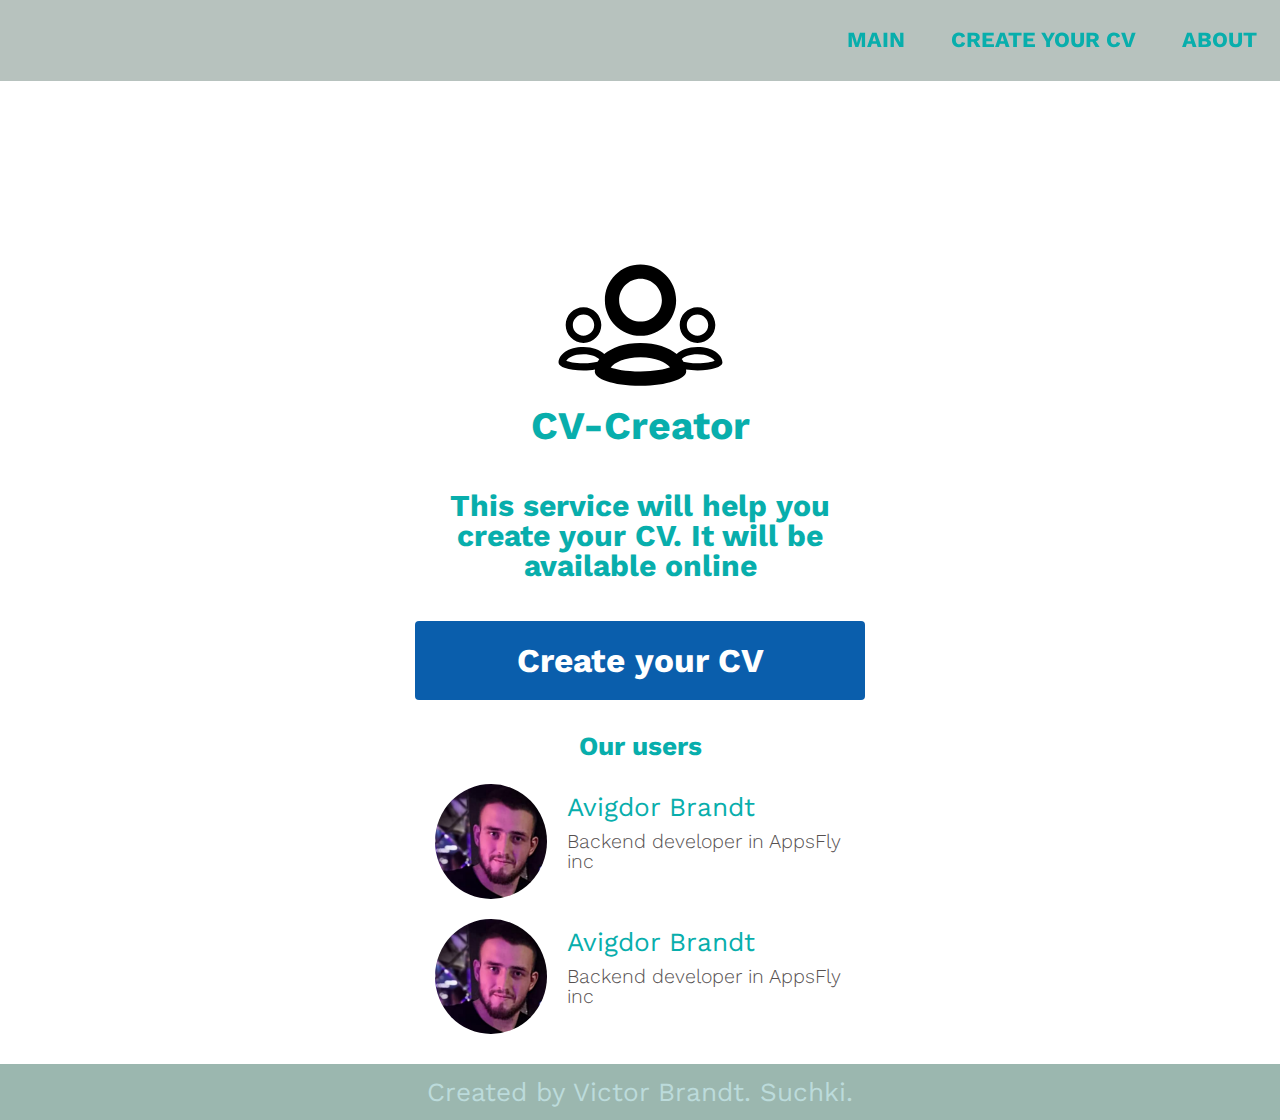
==== commit ba5c0a35: "main_page_2" ====
--- a/index.html
+++ b/index.html
@@ -54,19 +54,21 @@
                     <div class="exampeles_title">
                         <p>Our users</p>
                     </div>
-                    <div class="exampele_content">
-                        <div class="exampele__person">
-                            <img src="img/ava.png" alt="">
-                            <div class="user_info">Avigdor Brandt <p>Backend developer in AppsFly inc</p></div>
+                    <div class="test_hidden">
+                        <div class="exampele_content">
+                            <div class="exampele__person">
+                                <img src="img/ava.png" alt="">
+                                <div class="user_info">Avigdor Brandt <p>Backend developer in AppsFly inc</p></div>
+                            </div>
                         </div>
-                    </div>
 
-                    <div class="exampele_content">
-                        <div class="exampele__person">
-                            <img src="img/ava.png" alt="">
-                            <div class="user_info">Avigdor Brandt <p>Backend developer in AppsFly inc</p></div>
+                        <div class="exampele_content">
+                            <div class="exampele__person">
+                                <img src="img/ava.png" alt="">
+                                <div class="user_info">Avigdor Brandt <p>Backend developer in AppsFly inc</p></div>
+                            </div>
                         </div>
-                    </div>
+                    </div>    
                 </div>
             </div>
         </div>
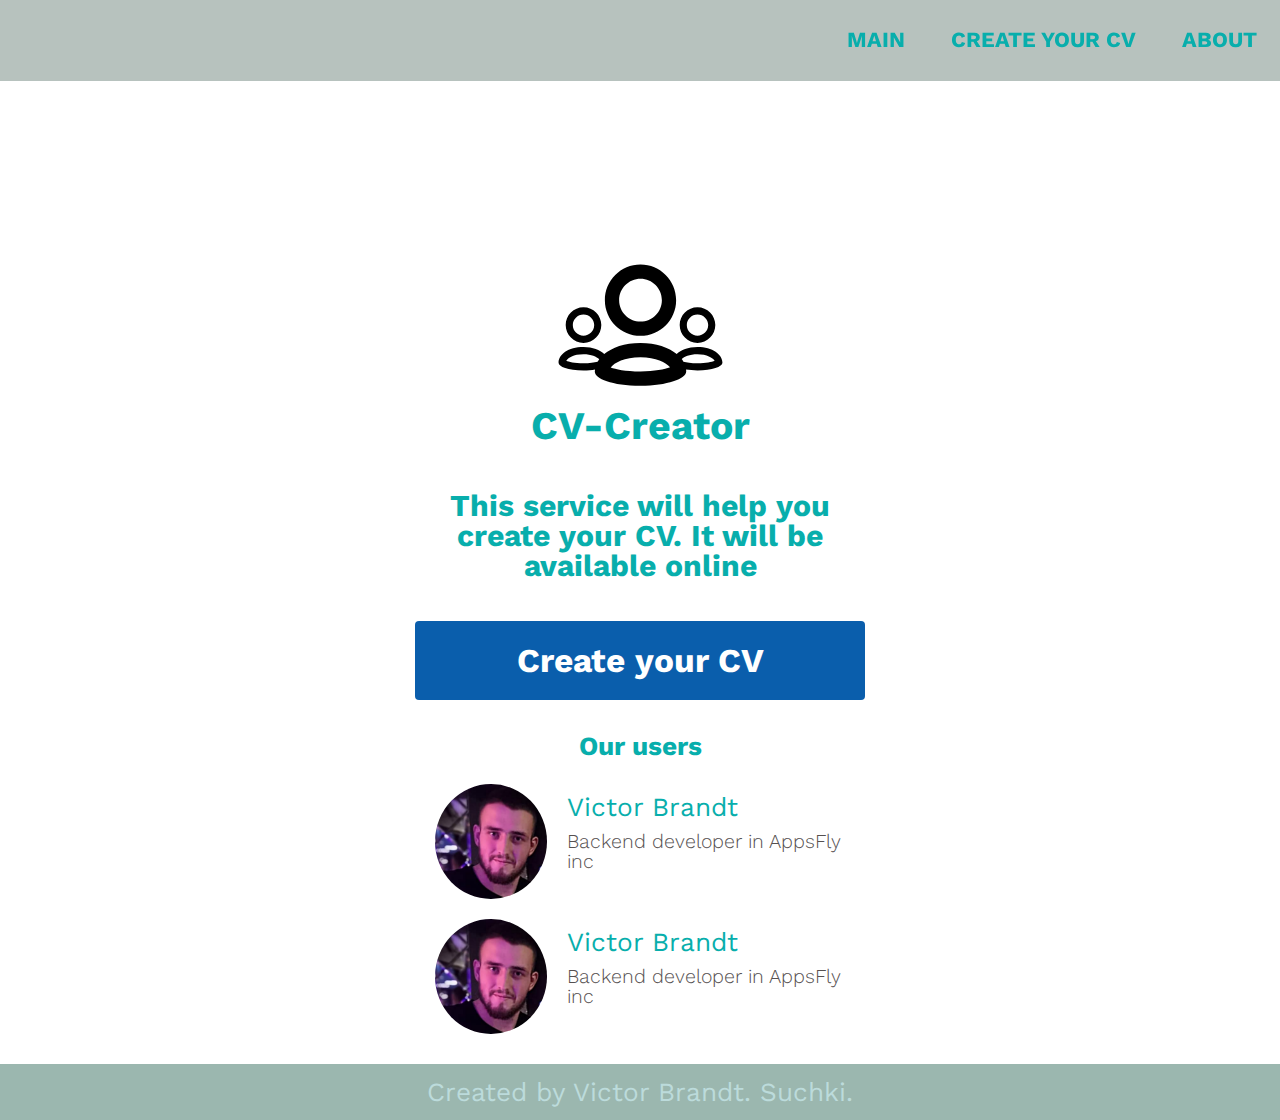
==== commit 327da63a: "main_page_3" ====
--- a/index.html
+++ b/index.html
@@ -58,14 +58,14 @@
                         <div class="exampele_content">
                             <div class="exampele__person">
                                 <img src="img/ava.png" alt="">
-                                <div class="user_info">Avigdor Brandt <p>Backend developer in AppsFly inc</p></div>
+                                <div class="user_info">Victor Brandt <p>Backend developer in AppsFly inc</p></div>
                             </div>
                         </div>
 
                         <div class="exampele_content">
                             <div class="exampele__person">
                                 <img src="img/ava.png" alt="">
-                                <div class="user_info">Avigdor Brandt <p>Backend developer in AppsFly inc</p></div>
+                                <div class="user_info">Victor Brandt <p>Backend developer in AppsFly inc</p></div>
                             </div>
                         </div>
                     </div>    
